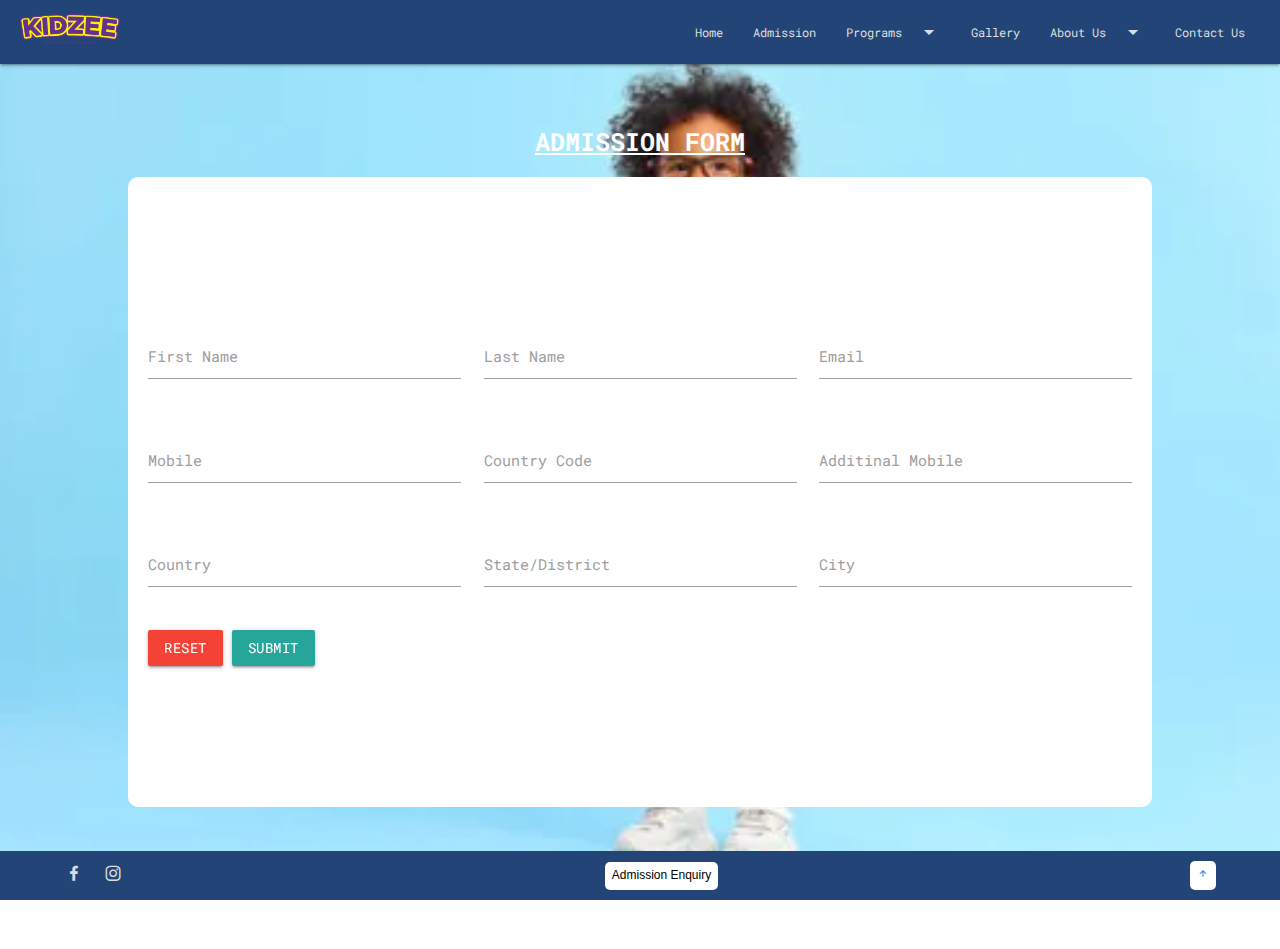
==== admission.html @ 1575452a "First" ====
<!DOCTYPE html>
<html lang="en">
<head>
  <meta charset="UTF-8">
  <meta name="viewport" content="width=device-width, initial-scale=1.0">
  <title>Admission</title>
  <link rel="stylesheet" href="./css/style.css" />
    <link
      rel="stylesheet"
      href="https://cdnjs.cloudflare.com/ajax/libs/materialize/1.0.0/css/materialize.min.css"
    />
    <link
      href="https://fonts.googleapis.com/icon?family=Material+Icons"
      rel="stylesheet"
    />
    <link
      href="https://unpkg.com/boxicons@2.1.4/css/boxicons.min.css"
      rel="stylesheet"
    />
    <style>
      body{
        overflow: hidden;
      }
    </style>
</head>
<body>
  <!-- header content -->
  <header>
    <nav>
      <div class="nav-wrapper">
        <a href="#!" class="brand-logo grey-text text-darken-4" name="home">
          <img src="./images/photo(1).ls" alt="logo" />
        </a>
        <ul
          class="right hide-on-med-and-down grey-text text-darken-4 hide-on-med-and-down"
        >
          <li>
            <a href="/index.html">Home</a>
          </li>
          <li>
            <a href="./admission.html">Admission</a>
          </li>
          <li>
            <a
              class="dropdown-trigger "
              data-target="dropdown2"
              >Programs<i class="material-icons right">arrow_drop_down</i></a
            >
          </li>
          <li>
            <a href="./gallary.html">Gallery</a>
          </li>

          <!-- Dropdown Trigger -->
          <li>
            <a
              class="dropdown-trigger "
              data-target="dropdown1"
              >About Us<i class="material-icons right">arrow_drop_down</i></a
            >
          </li>
          <li>
            <a href="./contact.html" class="">Contact Us</a>
          </li>
          <a
            href="#"
            data-target="mobile-demo"
            class="sidenav-trigger "
            ><i class="material-icons">menu</i></a
          >
        </ul>
      </div>
    </nav>
    <!-- dropdown content -->
    <ul id="dropdown1" class="dropdown-content">
      <li><a href="#!">Legacy</a></li>
      <li><a href="#!">Mission & Vision</a></li>
      <li class="divider"></li>
      <li><a href="#!">Our Approach</a></li>
    </ul>
    <ul id="dropdown2" class="dropdown-content">
      <li><a href="./nursery.html">Nursery</a></li>
      <li><a href="./kintergarder.html">Kindergarten</a></li>
      <li><a href="./daycare.html">Day Care</a></li>
      <li class="divider"></li>
      <li><a href="./teacherstraning.html">Teachers Training</a></li>
    </ul>
  </header>
  <!-- content -->
  <section class="content">
    <h2>ADMISSION FORM</h2>
      <form class="col">
        <div class="row my-10">
          <div class="input-field col s4">
            <input id="first_name" type="text" class="validate">
            <label for="first_name">First Name</label>
          </div>
          <div class="input-field col s4">
            <input id="last_name" type="text" class="validate">
            <label for="last_name">Last Name</label>
          </div>
          <div class="input-field col s4">
            <input id="email" type="email" class="validate">
            <label for="email">Email</label>
          </div>
        </div>
        <div class="row">
          <div class="input-field col s4">
            <input id="mobile" type="text" class="validate">
            <label for="mobile">Mobile</label>
          </div>
          <div class="input-field col s4">
            <input id="country-code" type="text" class="validate">
            <label for="country-code">Country Code</label>
          </div>
          <div class="input-field col s4">
            <input id="addition-mobile" type="text" class="validate">
            <label for="addition-mobile">Additinal Mobile</label>
          </div>
        </div>
        <div class="row">
          <div class="input-field col s4">
            <input id="country" type="text" class="validate">
            <label for="country">Country</label>
          </div>
          <div class="input-field col s4">
            <input id="state" type="text" class="validate">
            <label for="state">State/District</label>
          </div>
          <div class="input-field col s4">
            <input id="city" type="text" class="validate">
            <label for="city">City</label>
          </div>
        </div>
        <div class="butt">
          <a class="waves-effect waves-light red btn">Reset</a>
        <a class="waves-effect waves-light btn ">Submit</a>
        </div>
      </form>
  </section>
  <!-- footer -->

  
  <section class="outro">
    <article class="outro-inner">
      <article class="media">
        <i class="bx bxl-facebook"></i>
        <i class="bx bxl-instagram"></i>
      </article>
      <article class="buttons">
        <button>Admission Enquiry</button>
      </article>
      <button><a href="#top" onclick="document.body.scrollTop=0;document.documentElement.scrollTop=0;event.preventDefault()"><i class="bx bx-up-arrow-alt"></i></a></button>
    </article>
  </section>
  <script src="https://code.jquery.com/jquery-3.6.0.min.js"></script>
  <script src="https://cdnjs.cloudflare.com/ajax/libs/materialize/1.0.0/js/materialize.min.js"></script>
  <script src="./js/script.js"></script>
</body>
</html>
---- css/style.css ----
@import url('https://fonts.googleapis.com/css2?family=Roboto+Mono:wght@200;300;500&display=swap');
*{
  padding: 0%;
  margin: 0%;
  box-sizing: border-box;
  font-family: 'Roboto Mono', monospace;
}
html{
  scroll-behavior: smooth;
}
body{
  width: 100%;
  background: url("../images/body-bg.jpg");
  background-position: center;
  background-size: cover;
  background-attachment: fixed;
}
header{
  position: fixed;
  width: 100%;
  z-index: 999;
}
.nav-wrapper{
  align-items: center;
  padding: 0 20px;
  background-color: #224476;
  z-index: 999;
}
.brand-logo img{
  width: 100px;
}
.nav-wrapper ul li a{
  color: #ddd !important;
  font-size: 12px;
}
/* top-container */
.top-container{
  height: 90vh;
  padding-top: 40px;
}
.container-content{
  width: 90%;
  margin: auto;
}
.top-container-left h2{
  font-weight: bold;
  font-size: 25px;
}
.top-container-left p{
  font-size: 12px;
}
h2>span{
  color: rgb(52, 27, 71);
}
.top-container-right > img{
  width: 100%;
}
/* about section */
.about-container-content{
  width: 90%;
  margin: 0% auto;
}
.about-content-left img{
  width: 100%;
  height: auto !important;
  object-fit: cover;
}
.about-content-right h2{
  font-weight: bold;
  font-size: 18px;
}
.about-content-right h4{
  font-weight: bold;
  font-size: 25px;
}
.about-content-right p{
  font-size: 12px;
}
/* program container */

.program-container{
    width: 100%;
    height: 100%;
    background-color: rgba(250, 244, 244, 0.47);
    position: relative;
    z-index: -10;
}

.program-container h2{
  text-align: center;
  font-weight: bold;
  font-size: 25px;
}
.program-container-content{
  width: 90%;
  margin: 0% auto;
}
.left-program-container{
  display: flex;
  gap: 10px;
}
.left-program-container img{
  width: 80px;
  height: 80px;
  object-fit: cover;
}
.program-card .top{
  display: flex;
  align-items: center;
  gap: 10px;
}
.program-card .top h4{
  font-size: 16px;
  color: blueviolet;
  font-weight: bold;
}
.program-card .top h6{
  font-size: 12px;
}
.program-card .top p{
  font-size: 12px;
}
.program-card p{
  font-size: 12px;
}
.program-card a{
  font-size: 12px;
  background-color: indigo;
  color: #fff;
  padding: 3px;
  border-top-right-radius: 20px;
  border-bottom-right-radius: 20px;
}
.program-card .top span{
  width: 3px;
  height: 80px;
  background-color: blue;
  display: block;
}
/* learning curve */
.learning-curve{
  width: 90%;
  margin: 50px auto;
  display: flex;
  justify-content: center;
  align-items: center;
  flex-direction: column;
}
.learning-curve h2{
  font-weight: bold;
  font-size: 25px;
}
.curve{
  width: 800px;
  margin:  0 auto;
  height: 600px;
}
@media screen and (max-width: 786px){
  .container-content{
    display: flex;
    flex-direction: column-reverse;
  }
  .about-container-content{
    display: flex;
    flex-direction: column;
  }
  .program-container-content{
    display: flex;
    flex-direction: column-reverse;
  }
  .curve{
    width: 100%;
    margin:  0 auto;
    height: 100%;
  }
  .right-program-container{
    width: 100%;
    height: 100%;
  }
  .right-program-container > img{
    width: 100%;
    height: 100%;
    object-fit: cover;
  }
  
}
.learning-curve .curve img{
  width: 100%;
  height: 100%;
}

/* testimonial */
.testimonial{
  display: flex;
  justify-content: center;
  align-items: center;
  flex-direction: column;
  width: 90%;
  margin: 40px auto;
}
.testimonial h2{
  font-weight: bold;
  font-size: 25px;
}
.testimonial-container{
  width: 100%;
}
.testimonial-card{
  display: flex;
  align-items: center;
  justify-content: center;
  gap: 30px;
  background-color: #ddd;
  padding: 20px;
  border-radius: 7px;
  width: 600px !important;
  margin: auto;
  height: auto;
  cursor: pointer;
}
@media screen and (max-width: 786px) {
  .testimonial-card{
    display: flex;
    align-items: center;
    justify-content: center;
    flex-direction: column;
  }
}
.testimonial-card img{
  width: 150px;
  height: 150px;
  object-fit: cover;
}
.testimonial-content h4{
  font-size: 16px;
  font-weight: bold;
}
.testimonial-content p{
  font-size: 12px;
}

/* faqs */
.faqs{
  display: flex;
  justify-content: center;
  align-items: center;
  flex-direction: column;
  width: 90%;
  margin: 40px auto;
}
.faqs h2{
  font-weight: bold;
  font-size: 25px;
}
.faqs-content{
  width: 100%;
  display: grid;
  grid-template-columns: 1fr 1fr;
  gap: 10px;
}
@media screen and (max-width: 786px) {
  .faqs-content{
    display: grid;
    grid-template-columns: 1fr;
  }
}
.faqs-content ul{
  width: 100%;
}
.faqs-content ul div{
  font-size: 12px;
}

/* footer */
.footer{
  width: 100%;
  margin: 150px 0 60px 0;
  display: flex;
  justify-content: center;
  align-items: center;
  flex-direction: column;
}
.footer p{
  font-size: 12px;
  padding: 10px;
}
.inner-footer{
  width: 90%;
  margin: auto;
  display: flex;
  justify-content: space-between;
  gap: 20px;
}
@media screen and (max-width: 786px) {
  .footer{
    background-color: hsl(216, 55%, 30%);
    padding: 20px 10px;
    margin: 0;
    color: #ddd;
  }
  .top-container{
    height: auto;
  }
  .inner-footer{
    width: 90%;
    margin: auto;
    display: flex;
    flex-direction: column;
    justify-content: space-between;
    gap: 20px;
  }
}
.footer-left img{
  width: 100px;
}
.footer-left h4{
  font-size: 16px;
  font-weight: bold;
}
.footer-left p{
  font-size: 12px;
}
.footer-center ul li, .footer-right ul li{
  padding: 8px 0;
  font-size: 12px;
}
/* outro */
.outro{
  width: 100%;
  padding: 10px 0;
  position: sticky;
  bottom: 0;
  left: 0;
  right: 0;
  background-color: #224476;

}
.outro-inner{
  display: flex;
  justify-content: space-between;
  align-items: center;
  width: 90%;
  margin: 0% auto;
}
.outro-inner button{
  border: none;
  background-color: white;
  padding: 7px;
  text-align: center;
  cursor: pointer;
  border-radius: 5px;
  font-size: 12px;
}
.outro-inner .media i{
  color: #ddd;
  cursor: pointer;
  margin-right: 10px;
  font-size: 20px;
}

/* content page */
.content{
  width: 100%;
  height: 100vh;
  background: url("../images/child.webp");
  background-position: center;
  background-size: cover;
  background-repeat: no-repeat;
  background-attachment: fixed;
  display: flex;
  align-items: center;
  justify-content: center;
  flex-direction: column;

}
.content>h2{
  font-size: 25px;
  font-weight: bold;
  color: #fff;
  text-decoration: underline;
}
.content>form{
  background-color: #fff;
  padding: 20px;
  width: 80%;
  height: 70%;
  border-radius: 10px;
  display: flex;
  justify-content: center;
  flex-direction: column;
}
.nursery{
  width: 100%;
}
.nursery>.nursery-top{
  background: url("../images/cartoon.webp");
  width: 100%;
  height: 40vh;
  display: flex;
  align-items: center;
  justify-content: center;
  text-align: center;
  background-position: center;
  background-size: cover;
}
.single-box{
  width: 80%;
  margin: 0 auto;
  height: 60vh;
  display: flex;
  justify-content: center;
  align-items: center;
}
.nursery-top h2{
  color: #333;
}
.single{
  display: flex;
  gap: 20px;
}
.single>img{
  width: 200px;
  height: 200px;
}
.single-items{
  width: 80%;
  margin: 0% auto;
  display: flex;
  gap: 100px;
}
.single-items h2{
  font-size: 20px;
  font-weight: bold;
}
.single-items>ul>li{
  list-style: decimal !important;
  padding: 10px;
  font-size: 12px;
}
.contact-con{
  display: flex;
  height: 100vh;
  justify-content: center;
  align-items: center;
  width: 100%;
}
.google-map{
  display: flex;
  width: 80%;
  margin:  0 auto;
  gap: 20px;
}
.google-map>form{
  flex: 1;
}
.google-map>iframe{
  flex: 1;
}
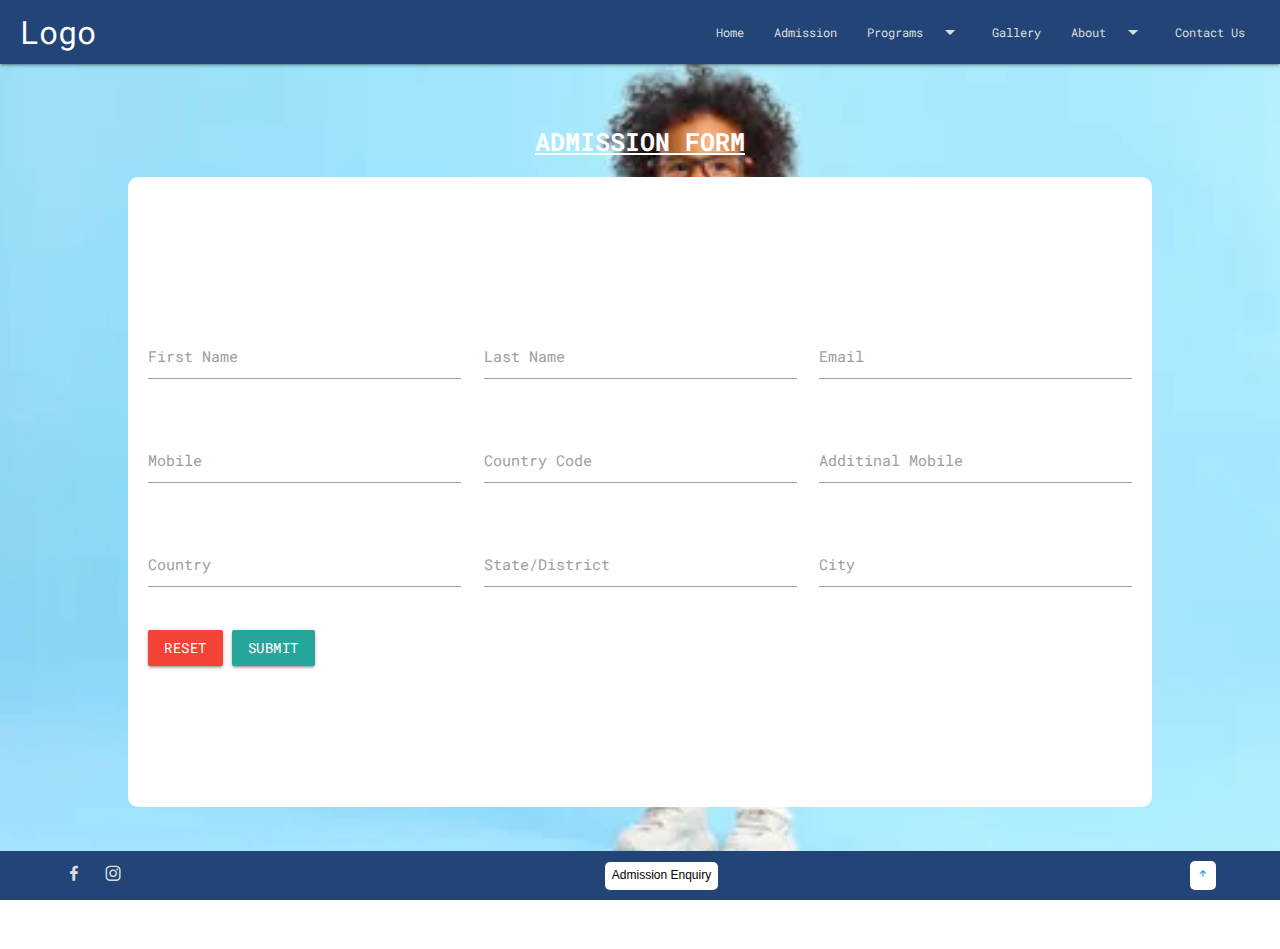
==== commit 1cd130e2: "second" ====
--- a/admission.html
+++ b/admission.html
@@ -28,49 +28,48 @@
   <header>
     <nav>
       <div class="nav-wrapper">
-        <a href="#!" class="brand-logo grey-text text-darken-4" name="home">
-          <img src="./images/photo(1).ls" alt="logo" />
-        </a>
-        <ul
-          class="right hide-on-med-and-down grey-text text-darken-4 hide-on-med-and-down"
-        >
+        <a href="#!" class="brand-logo">Logo</a>
+        <a href="#" data-target="mobile-demo" class="sidenav-trigger"><i class="material-icons">menu</i></a>
+        <ul class="right hide-on-med-and-down">
+          <li><a href="./index.html">Home</a></li>
+          <li><a href="./admission.html">Admission</a></li>
           <li>
-            <a href="/index.html">Home</a>
-          </li>
-          <li>
-            <a href="./admission.html">Admission</a>
-          </li>
-          <li>
-            <a
-              class="dropdown-trigger "
-              data-target="dropdown2"
+            <a class="dropdown-trigger" data-target="dropdown2"
               >Programs<i class="material-icons right">arrow_drop_down</i></a
             >
           </li>
+          <li><a href="mobile.html">Gallery</a></li>
           <li>
-            <a href="./gallary.html">Gallery</a>
-          </li>
-
-          <!-- Dropdown Trigger -->
-          <li>
-            <a
-              class="dropdown-trigger "
-              data-target="dropdown1"
-              >About Us<i class="material-icons right">arrow_drop_down</i></a
+            <a class="dropdown-trigger" data-target="dropdown1"
+              >About<i class="material-icons right">arrow_drop_down</i></a
             >
           </li>
           <li>
             <a href="./contact.html" class="">Contact Us</a>
           </li>
-          <a
-            href="#"
-            data-target="mobile-demo"
-            class="sidenav-trigger "
-            ><i class="material-icons">menu</i></a
-          >
         </ul>
       </div>
     </nav>
+  
+    <ul class="sidenav" id="mobile-demo">
+      <li><a href="./index.html">Home</a></li>
+      <li><a href="./admission.html">Admission</a></li>
+      <li>
+            <a class="dropdown-trigger" data-target="dropdown2"
+              >Programs<i class="material-icons right">arrow_drop_down</i></a
+            >
+          </li>
+      <li><a href="./gallary.html">Gallery</a></li>
+      <li>
+        <a class="dropdown-trigger" data-target="dropdown1"
+          >About<i class="material-icons right">arrow_drop_down</i></a
+        >
+      </li>
+      <li>
+        <a href="./contact.html" class="">Contact Us</a>
+      </li>
+    </ul>
+    
     <!-- dropdown content -->
     <ul id="dropdown1" class="dropdown-content">
       <li><a href="#!">Legacy</a></li>
@@ -91,43 +90,43 @@
     <h2>ADMISSION FORM</h2>
       <form class="col">
         <div class="row my-10">
-          <div class="input-field col s4">
+          <div class="input-field col s12 m6 l4">
             <input id="first_name" type="text" class="validate">
             <label for="first_name">First Name</label>
           </div>
-          <div class="input-field col s4">
+          <div class="input-field col s12 m6 l4">
             <input id="last_name" type="text" class="validate">
             <label for="last_name">Last Name</label>
           </div>
-          <div class="input-field col s4">
+          <div class="input-field col s12 m6 l4">
             <input id="email" type="email" class="validate">
             <label for="email">Email</label>
           </div>
         </div>
         <div class="row">
-          <div class="input-field col s4">
+          <div class="input-field col s12 m6 l4">
             <input id="mobile" type="text" class="validate">
             <label for="mobile">Mobile</label>
           </div>
-          <div class="input-field col s4">
+          <div class="input-field col s12 m6 l4">
             <input id="country-code" type="text" class="validate">
             <label for="country-code">Country Code</label>
           </div>
-          <div class="input-field col s4">
+          <div class="input-field col s12 m6 l4">
             <input id="addition-mobile" type="text" class="validate">
             <label for="addition-mobile">Additinal Mobile</label>
           </div>
         </div>
         <div class="row">
-          <div class="input-field col s4">
+          <div class="input-field col s12 m6 l4">
             <input id="country" type="text" class="validate">
             <label for="country">Country</label>
           </div>
-          <div class="input-field col s4">
+          <div class="input-field col s12 m6 l4">
             <input id="state" type="text" class="validate">
             <label for="state">State/District</label>
           </div>
-          <div class="input-field col s4">
+          <div class="input-field col s12 m6 l4">
             <input id="city" type="text" class="validate">
             <label for="city">City</label>
           </div>
--- a/css/style.css
+++ b/css/style.css
@@ -263,6 +263,7 @@
     display: grid;
     grid-template-columns: 1fr;
   }
+  
 }
 .faqs-content ul{
   width: 100%;
@@ -333,7 +334,7 @@
   left: 0;
   right: 0;
   background-color: #224476;
-
+  z-index: 999;
 }
 .outro-inner{
   display: flex;
@@ -455,4 +456,45 @@
 }
 .google-map>iframe{
   flex: 1;
+}
+@media screen and (max-width: 786px) {
+  .google-map{
+    display: flex;
+    flex-direction: column;
+    width: 80%;
+    margin:  0 auto;
+    gap: 20px;
+  }
+  .content>form{
+    background-color: #fff;
+    padding: 20px;
+    width: 90%;
+    height: auto;
+    border-radius: 10px;
+    display: flex;
+    justify-content: center;
+    flex-direction: column;
+    margin: 50px 0;
+  }
+  .content{
+    overflow-y: scroll;
+    z-index: -999;
+  }
+  .single{
+    display: flex;
+    flex-direction: column;
+    gap: 20px;
+    margin-top: 100%;
+  }
+  .single-items{
+    width: 80%;
+    margin: 100% auto 20% auto;
+    display: flex;
+    flex-direction: column;
+  }
+  .single>img{
+    width: 100px;
+    height: 100px;
+    margin: 30% 0 0 0;
+  }
 }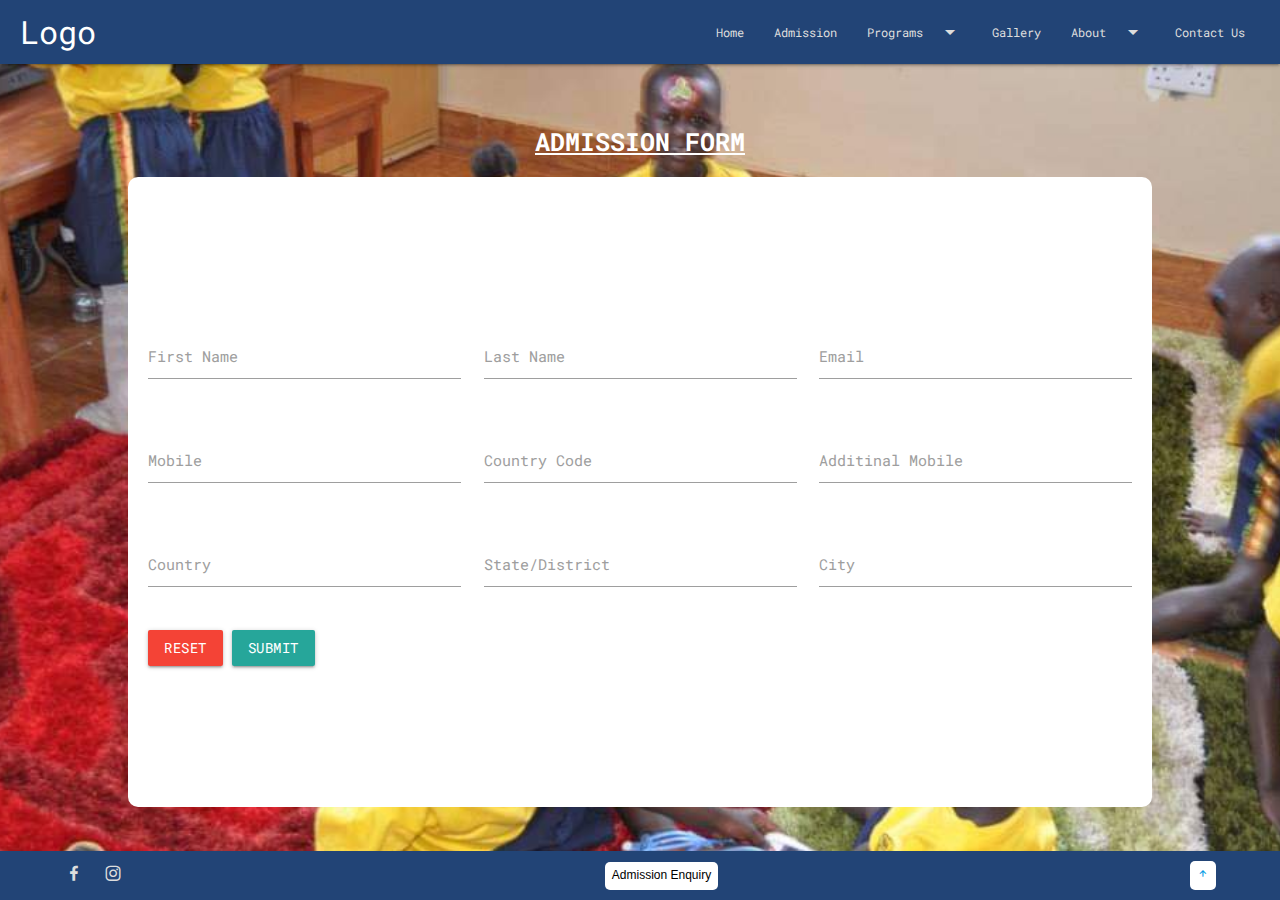
==== commit 33de2d4e: "third" ====
--- a/admission.html
+++ b/admission.html
@@ -38,7 +38,7 @@
               >Programs<i class="material-icons right">arrow_drop_down</i></a
             >
           </li>
-          <li><a href="mobile.html">Gallery</a></li>
+          <li><a href="./gallary.html">Gallery</a></li>
           <li>
             <a class="dropdown-trigger" data-target="dropdown1"
               >About<i class="material-icons right">arrow_drop_down</i></a
--- a/css/style.css
+++ b/css/style.css
@@ -27,12 +27,14 @@
   z-index: 999;
 }
 .brand-logo img{
-  width: 100px;
+  width: auto;
+  height: 100px;
 }
 .nav-wrapper ul li a{
   color: #ddd !important;
   font-size: 12px;
 }
+
 /* top-container */
 .top-container{
   height: 90vh;
@@ -312,7 +314,8 @@
   }
 }
 .footer-left img{
-  width: 100px;
+  width: 100%;
+  height: 150px;
 }
 .footer-left h4{
   font-size: 16px;
@@ -329,7 +332,7 @@
 .outro{
   width: 100%;
   padding: 10px 0;
-  position: sticky;
+  position: fixed;
   bottom: 0;
   left: 0;
   right: 0;
@@ -358,12 +361,20 @@
   margin-right: 10px;
   font-size: 20px;
 }
-
+.buttons a{
+  border: none;
+  background-color: white;
+  padding: 7px;
+  text-align: center;
+  cursor: pointer;
+  border-radius: 5px;
+  font-size: 12px;
+}
 /* content page */
 .content{
   width: 100%;
   height: 100vh;
-  background: url("../images/child.webp");
+  background: url("../images/FB_IMG_1706645598383.jpg");
   background-position: center;
   background-size: cover;
   background-repeat: no-repeat;
@@ -394,7 +405,7 @@
   width: 100%;
 }
 .nursery>.nursery-top{
-  background: url("../images/cartoon.webp");
+  background: url("../images/FB_IMG_1706645542658.jpg");
   width: 100%;
   height: 40vh;
   display: flex;
@@ -403,6 +414,15 @@
   text-align: center;
   background-position: center;
   background-size: cover;
+}
+.nursery>.daycare-top{
+  background: url("../images/FB_IMG_1706645515215.jpg");
+}
+.nursery>.kintergarden-top{
+  background: url("../images/FB_IMG_1706645948094.jpg");
+}
+.nursery>.playground{
+  background: url("../images/FB_IMG_1706645715547.jpg");
 }
 .single-box{
   width: 80%;
@@ -413,7 +433,7 @@
   align-items: center;
 }
 .nursery-top h2{
-  color: #333;
+  color: #f8e5e5;
 }
 .single{
   display: flex;
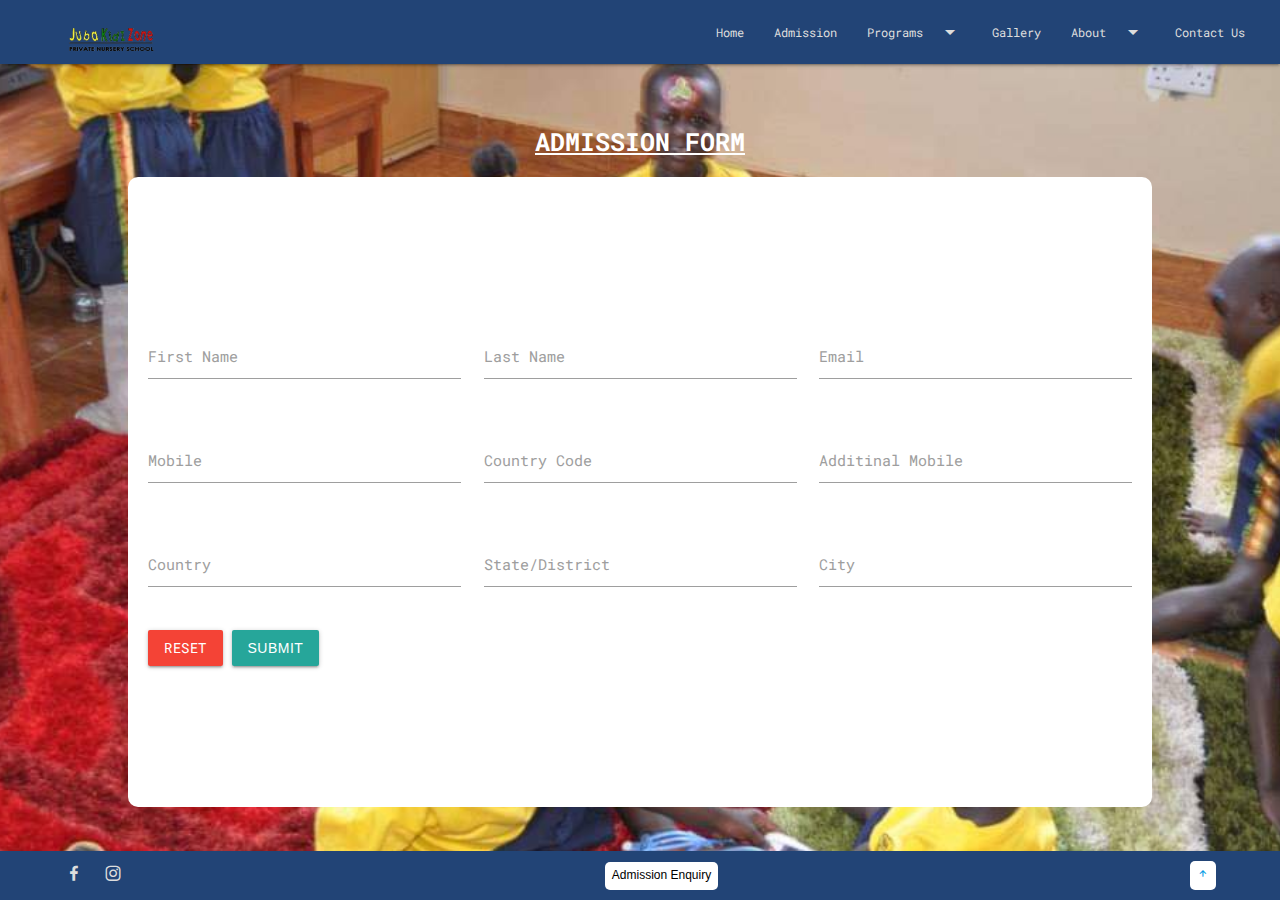
==== commit 59d1447f: "third3" ====
--- a/admission.html
+++ b/admission.html
@@ -28,19 +28,21 @@
   <header>
     <nav>
       <div class="nav-wrapper">
-        <a href="#!" class="brand-logo">Logo</a>
+        <a href="#!" class="brand-logo">
+          <img src="./images/kidslogo.png" alt="logo">
+        </a>
         <a href="#" data-target="mobile-demo" class="sidenav-trigger"><i class="material-icons">menu</i></a>
         <ul class="right hide-on-med-and-down">
           <li><a href="./index.html">Home</a></li>
           <li><a href="./admission.html">Admission</a></li>
           <li>
-            <a class="dropdown-trigger" data-target="dropdown2"
+            <a class="dropdown-trigger" data-target="programs"
               >Programs<i class="material-icons right">arrow_drop_down</i></a
             >
           </li>
           <li><a href="./gallary.html">Gallery</a></li>
           <li>
-            <a class="dropdown-trigger" data-target="dropdown1"
+            <a class="dropdown-trigger" data-target="about"
               >About<i class="material-icons right">arrow_drop_down</i></a
             >
           </li>
@@ -55,13 +57,13 @@
       <li><a href="./index.html">Home</a></li>
       <li><a href="./admission.html">Admission</a></li>
       <li>
-            <a class="dropdown-trigger" data-target="dropdown2"
+            <a class="dropdown-trigger" data-target="programs"
               >Programs<i class="material-icons right">arrow_drop_down</i></a
             >
           </li>
       <li><a href="./gallary.html">Gallery</a></li>
       <li>
-        <a class="dropdown-trigger" data-target="dropdown1"
+        <a class="dropdown-trigger" data-target="about"
           >About<i class="material-icons right">arrow_drop_down</i></a
         >
       </li>
@@ -71,69 +73,70 @@
     </ul>
     
     <!-- dropdown content -->
-    <ul id="dropdown1" class="dropdown-content">
-      <li><a href="#!">Legacy</a></li>
+    <ul id="about" class="dropdown-content">
       <li><a href="#!">Mission & Vision</a></li>
       <li class="divider"></li>
-      <li><a href="#!">Our Approach</a></li>
+      <li><a href="./legacy.html">Our Legacy</a></li>
     </ul>
-    <ul id="dropdown2" class="dropdown-content">
+    <ul id="programs" class="dropdown-content">
       <li><a href="./nursery.html">Nursery</a></li>
       <li><a href="./kintergarder.html">Kindergarten</a></li>
       <li><a href="./daycare.html">Day Care</a></li>
       <li class="divider"></li>
-      <li><a href="./teacherstraning.html">Teachers Training</a></li>
+      <li><a href="./teacherstraning.html">PlayGround</a></li>
     </ul>
   </header>
   <!-- content -->
   <section class="content">
     <h2>ADMISSION FORM</h2>
-      <form class="col">
+      <form class="col" action="https://api.web3forms.com/submit" method="POST">
+        <input type="hidden" name="access_key" value="c1e67c95-ff1b-4244-ab5d-5fc4a6082f5f">
         <div class="row my-10">
           <div class="input-field col s12 m6 l4">
-            <input id="first_name" type="text" class="validate">
+            <input id="first_name" type="text" class="validate" name="First Name:" required/>
             <label for="first_name">First Name</label>
           </div>
           <div class="input-field col s12 m6 l4">
-            <input id="last_name" type="text" class="validate">
+            <input id="last_name" type="text" class="validate" name="Last Name:" required/>
             <label for="last_name">Last Name</label>
           </div>
           <div class="input-field col s12 m6 l4">
-            <input id="email" type="email" class="validate">
+            <input id="email" type="email" class="validate" name="Email:" required/>
             <label for="email">Email</label>
           </div>
         </div>
         <div class="row">
           <div class="input-field col s12 m6 l4">
-            <input id="mobile" type="text" class="validate">
+            <input id="mobile" type="text" class="validate" name="Phone Number:" required />
             <label for="mobile">Mobile</label>
           </div>
           <div class="input-field col s12 m6 l4">
-            <input id="country-code" type="text" class="validate">
+            <input id="country-code" type="text" class="validate" name="Country Code: " required/>
             <label for="country-code">Country Code</label>
           </div>
           <div class="input-field col s12 m6 l4">
-            <input id="addition-mobile" type="text" class="validate">
+            <input id="addition-mobile" type="text" class="validate" name="Additional Number: " required/>
             <label for="addition-mobile">Additinal Mobile</label>
           </div>
         </div>
         <div class="row">
           <div class="input-field col s12 m6 l4">
-            <input id="country" type="text" class="validate">
+            <input id="country" type="text" class="validate" name="Country: " required/>
             <label for="country">Country</label>
           </div>
           <div class="input-field col s12 m6 l4">
-            <input id="state" type="text" class="validate">
+            <input id="state" type="text" class="validate" name="State/District: " required/>
             <label for="state">State/District</label>
           </div>
           <div class="input-field col s12 m6 l4">
-            <input id="city" type="text" class="validate">
+            <input id="city" type="text" class="validate" name="City:  " required/>
             <label for="city">City</label>
           </div>
         </div>
+        <div class="h-captcha" data-captcha="true"></div>
         <div class="butt">
           <a class="waves-effect waves-light red btn">Reset</a>
-        <a class="waves-effect waves-light btn ">Submit</a>
+        <button class="waves-effect waves-light btn " type="submit">Submit</button>
         </div>
       </form>
   </section>
@@ -155,5 +158,6 @@
   <script src="https://code.jquery.com/jquery-3.6.0.min.js"></script>
   <script src="https://cdnjs.cloudflare.com/ajax/libs/materialize/1.0.0/js/materialize.min.js"></script>
   <script src="./js/script.js"></script>
+  <script src="https://web3forms.com/client/script.js" async defer></script>
 </body>
 </html>